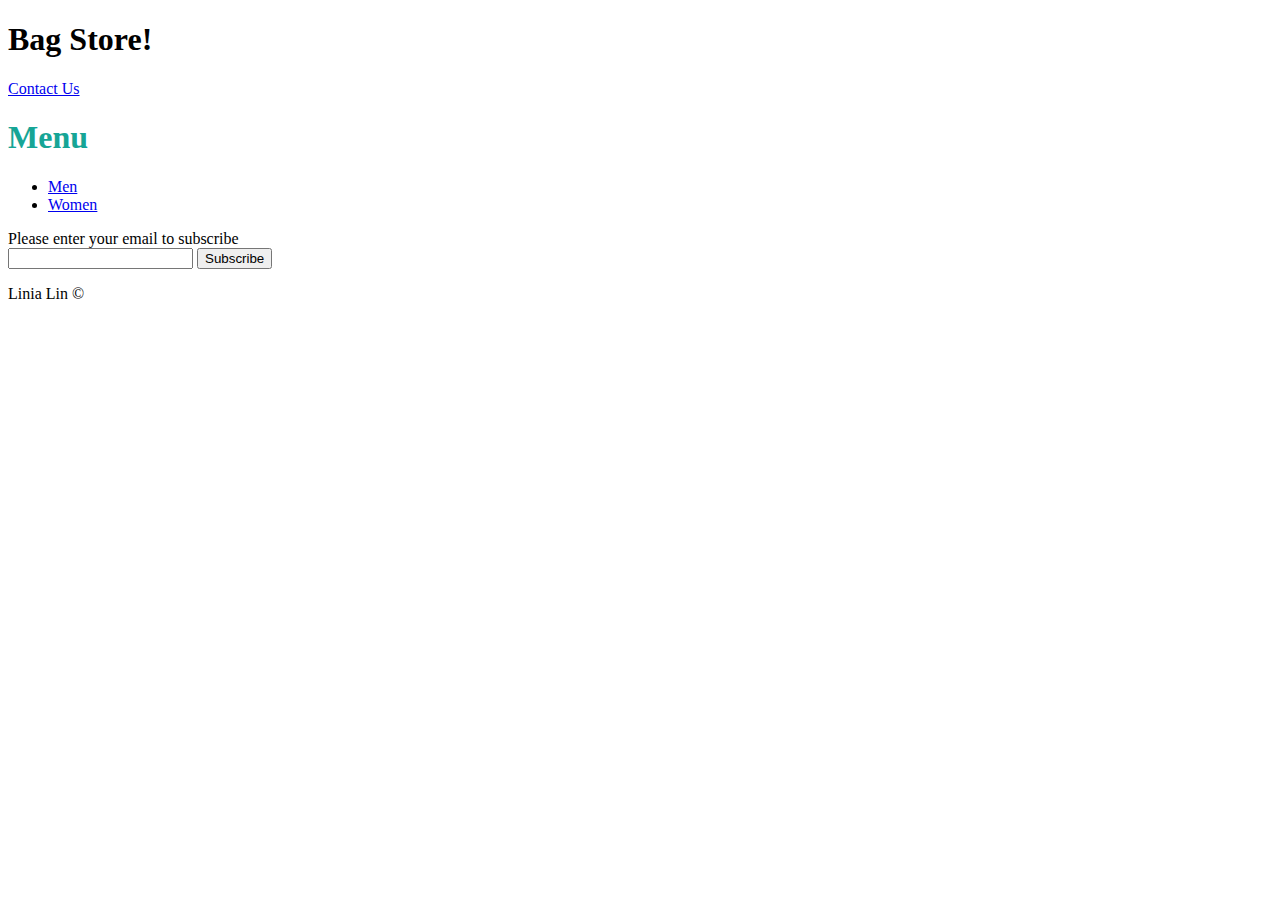
==== index.html @ 6805350e "bag-store init" ====
<!DOCTYPE html>
<html lang="en">
  <head>
    <meta charset="utf-8" />
    <meta name="viewport" content="width=device-width, initial-scale=1, shrink-to-fit=no" />
    <title>WEB222 Store</title>
    <link rel="preconnect" href="https://fonts.gstatic.com" />
    <link rel="stylesheet" href="../bag-store/style.css"  type="text/css">
    <link
      href="https://fonts.googleapis.com/css2?family=Roboto:ital,wght@1,300&display=swap"
      rel="stylesheet"
    />
    <script src="../bag-store/index.js"></script>
  </head>
  <body onload="insertitems(products)" >
    <header>
      <div id="wrapper">
        <div id="left-sidebar">
            <h1 id="bag-store-title" onclick="showBag('all')">Bag Store!</h1>
        </div>

        <div id="right-sidebar">
          <a href="../bag-store/contact.html">Contact Us</a>
        </div>
      </div>
    </header>

    <div id="app">
      <nav id="menu">
        <h1 style="color: #16a596;">Menu</h1>
        <ul>
          <!-- <li id="all"><a href="#">All</a></li> -->
          <li id="men"><a href="#" onclick="showBag('men')">Men</a></li>
          <li id="women"><a href="#" onclick="showBag('women')">Women</a></li>
        </ul>
      </nav>

      <div id="main">
        <div id="productloader" onload="insertitems(products)"></div>
      </div>
    </div>

    <footer>
      <div id="bottom">
        <form action="https://formspree.io/f/mqkgypea" method="POST">
          <div class="line1">
            <label for="Subscribe-Email">Please enter your email to subscribe</label>
          </div>

          <input type="email" name="email-address" id="Subscribe-Email" />
          <input type="submit" name="submit" value="Subscribe" />
        </form>
        <p>Linia Lin &copy</p>
      </div>
    </footer>

</script>
    

  </body>
</html>
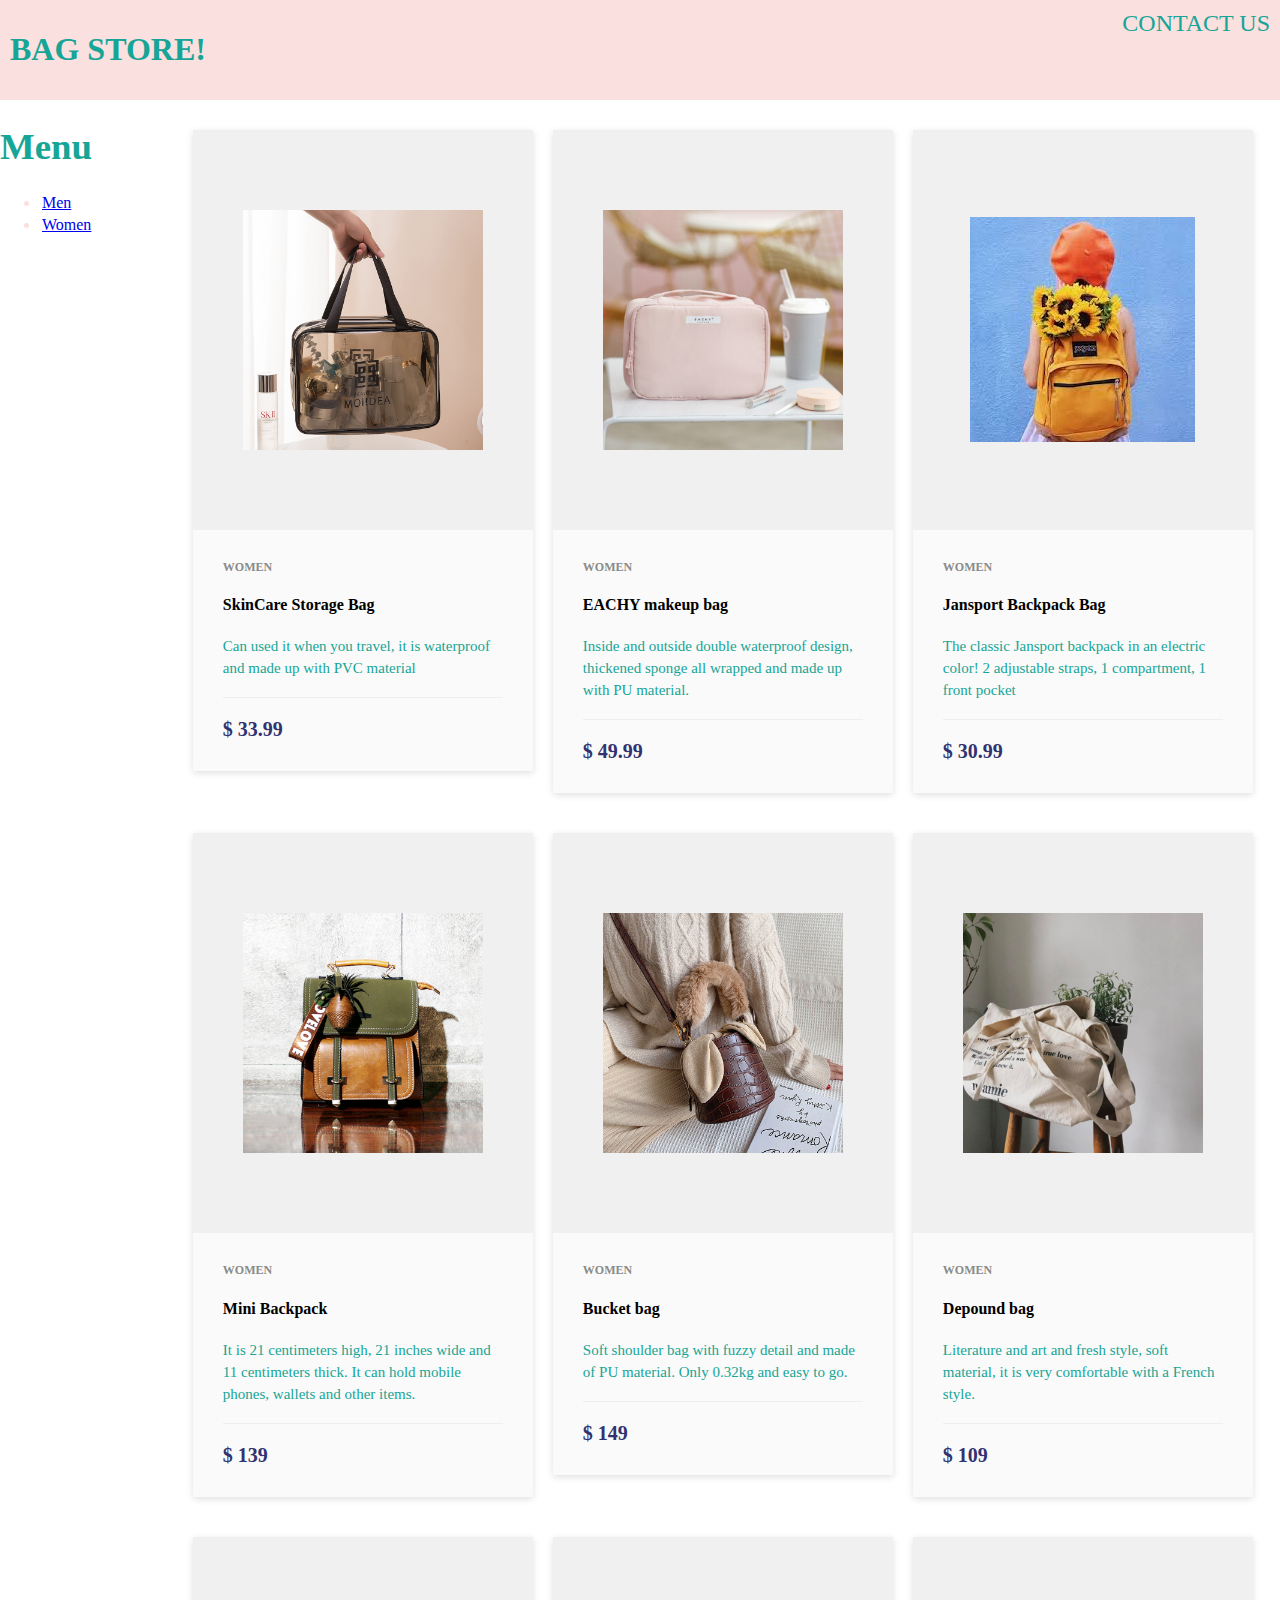
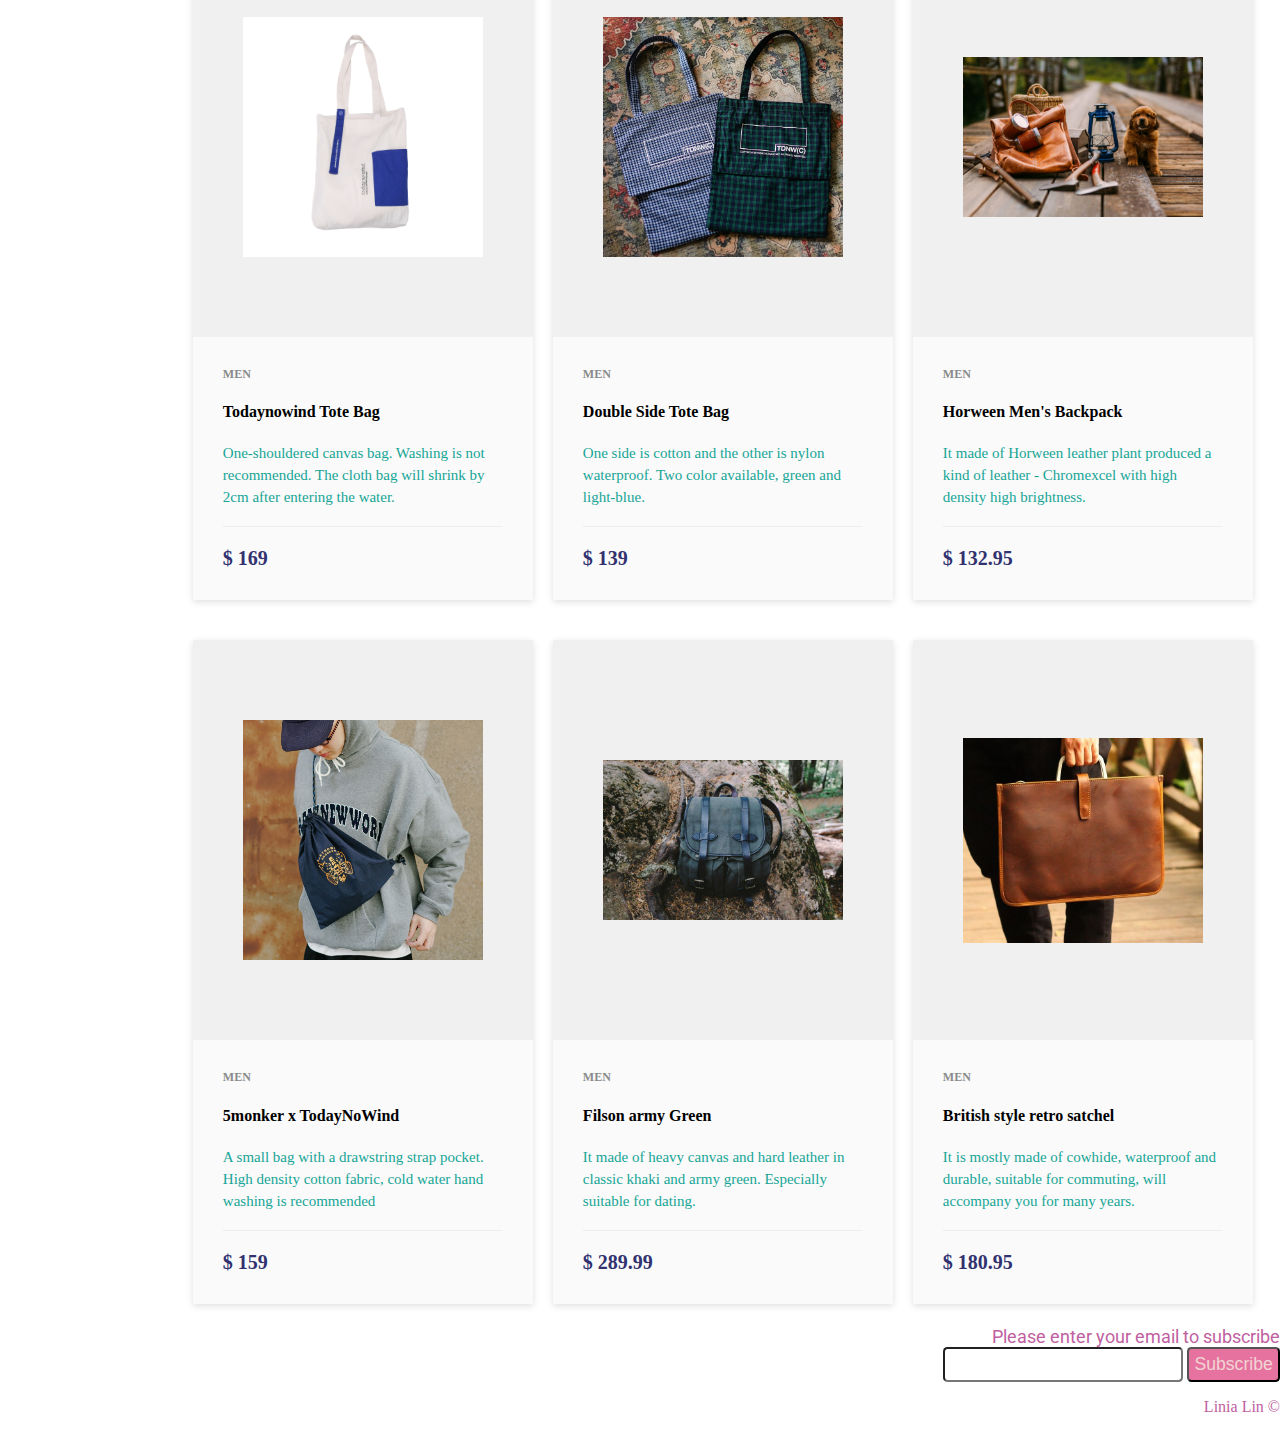
==== commit 38ecbf86: "change the href and src" ====
--- a/index.html
+++ b/index.html
@@ -5,12 +5,12 @@
     <meta name="viewport" content="width=device-width, initial-scale=1, shrink-to-fit=no" />
     <title>WEB222 Store</title>
     <link rel="preconnect" href="https://fonts.gstatic.com" />
-    <link rel="stylesheet" href="../bag-store/style.css"  type="text/css">
+    <link rel="stylesheet" href="style.css"  type="text/css">
     <link
       href="https://fonts.googleapis.com/css2?family=Roboto:ital,wght@1,300&display=swap"
       rel="stylesheet"
     />
-    <script src="../bag-store/index.js"></script>
+    <script src="index.js"></script>
   </head>
   <body onload="insertitems(products)" >
     <header>
@@ -20,7 +20,7 @@
         </div>
 
         <div id="right-sidebar">
-          <a href="../bag-store/contact.html">Contact Us</a>
+          <a href="contact.html">Contact Us</a>
         </div>
       </div>
     </header>
--- a/style.css
+++ b/style.css
@@ -0,0 +1,188 @@
+/*Color Palette 220330*/
+html,
+body {
+  margin: 0;
+  height: 100%;
+  max-height: 100%;
+}
+
+body {
+  display: flex;
+  flex-direction: column;
+}
+
+header {
+  flex: 1;
+  background-color: #fae0df;
+  color: #16a596;
+  max-width: 100%;
+}
+#wrapper {
+  display: flex;
+  justify-content: space-between;
+  text-transform: uppercase;
+  margin: 10px;
+}
+
+#right-sidebar {
+  font-size: 1.5em;
+  color: #16a596;
+}
+
+#app {
+  flex: 9;
+  display: flex;
+}
+
+#menu {
+  flex: 1;
+}
+
+#main {
+  flex: 6;
+  /* background-image: url('images/background.jpg'); */
+  background-position: center center;
+  background-size: cover;
+}
+
+#right-sidebar a {
+  text-decoration: none;
+  color: #16a596;
+  transition: color 0.5s;
+}
+
+#right-sidebar a:hover {
+  color: #898b8a;
+  border-bottom: 1px solid skyblue;
+}
+
+/*  cards */
+.product-card {
+  float: left;
+  width: 340px;
+  box-shadow: 0 2px 7px #dfdfdf;
+  margin: 30px 10px 10px 10px;
+  background: #fafafa;
+}
+
+.product-pic img {
+  max-width: 100%;
+  max-height: 100%;
+}
+
+.product-pic {
+  display: flex;
+  align-items: center;
+  justify-content: center;
+  height: 300px;
+  padding: 50px;
+  background: #f0f0f0;
+}
+
+.product-details {
+  padding: 30px;
+}
+
+.product-price small {
+  font-size: 80%;
+  font-weight: 400;
+  text-decoration: line-through;
+  display: inline-block;
+  margin-right: 5px;
+}
+
+.product-catagory {
+  display: block;
+  font-size: 12px;
+  font-weight: 700;
+  text-transform: uppercase;
+  color: #898b8a;
+  margin-bottom: 18px;
+}
+
+.product-details h4 a {
+  font-weight: 500;
+  display: block;
+  margin-bottom: 18px;
+  text-transform: uppercase;
+  color: #363636;
+  text-decoration: none;
+  transition: 0.5s;
+}
+
+.product-details h4 a:hover {
+  color: #fbb72c;
+}
+
+.product-details p {
+  font-size: 15px;
+  line-height: 22px;
+  margin-bottom: 18px;
+  color: #16a596;
+}
+
+.product-bottom-details {
+  overflow: hidden;
+  border-top: 1px solid #eee;
+  padding-top: 20px;
+}
+
+.product-bottom-details div {
+  float: left;
+  width: 60%;
+}
+
+.product-price {
+  font-size: 20px;
+  color: #31326f;
+  font-weight: 600;
+}
+
+/* menu */
+
+#menu h1 {
+  font-size: 2.3em;
+}
+
+#menu a:hover {
+  text-decoration: none;
+  color: #898b8a;
+}
+
+#menu li {
+  padding: 2px;
+}
+.app li {
+  color: #16a596;
+}
+/**/
+ul {
+  color: #fae0df;
+}
+
+/*footer*/
+#bottom {
+  margin-top: 0.8em;
+  text-align: right;
+  color: #c060a1;
+}
+#bottom label {
+  font-family: Roboto, sans-serif;
+
+  font-size: 1.1em;
+}
+#bottom input {
+  padding: 0.3em;
+  font-size: 1.1em;
+  border-radius: 0.25em;
+}
+input:focus {
+  outline: 2px lightskyblue;
+  color: #790c5a;
+}
+
+input[type="submit"] {
+  background-color: #e6739f;
+  color: #f1d4d4;
+  text-align: left;
+}
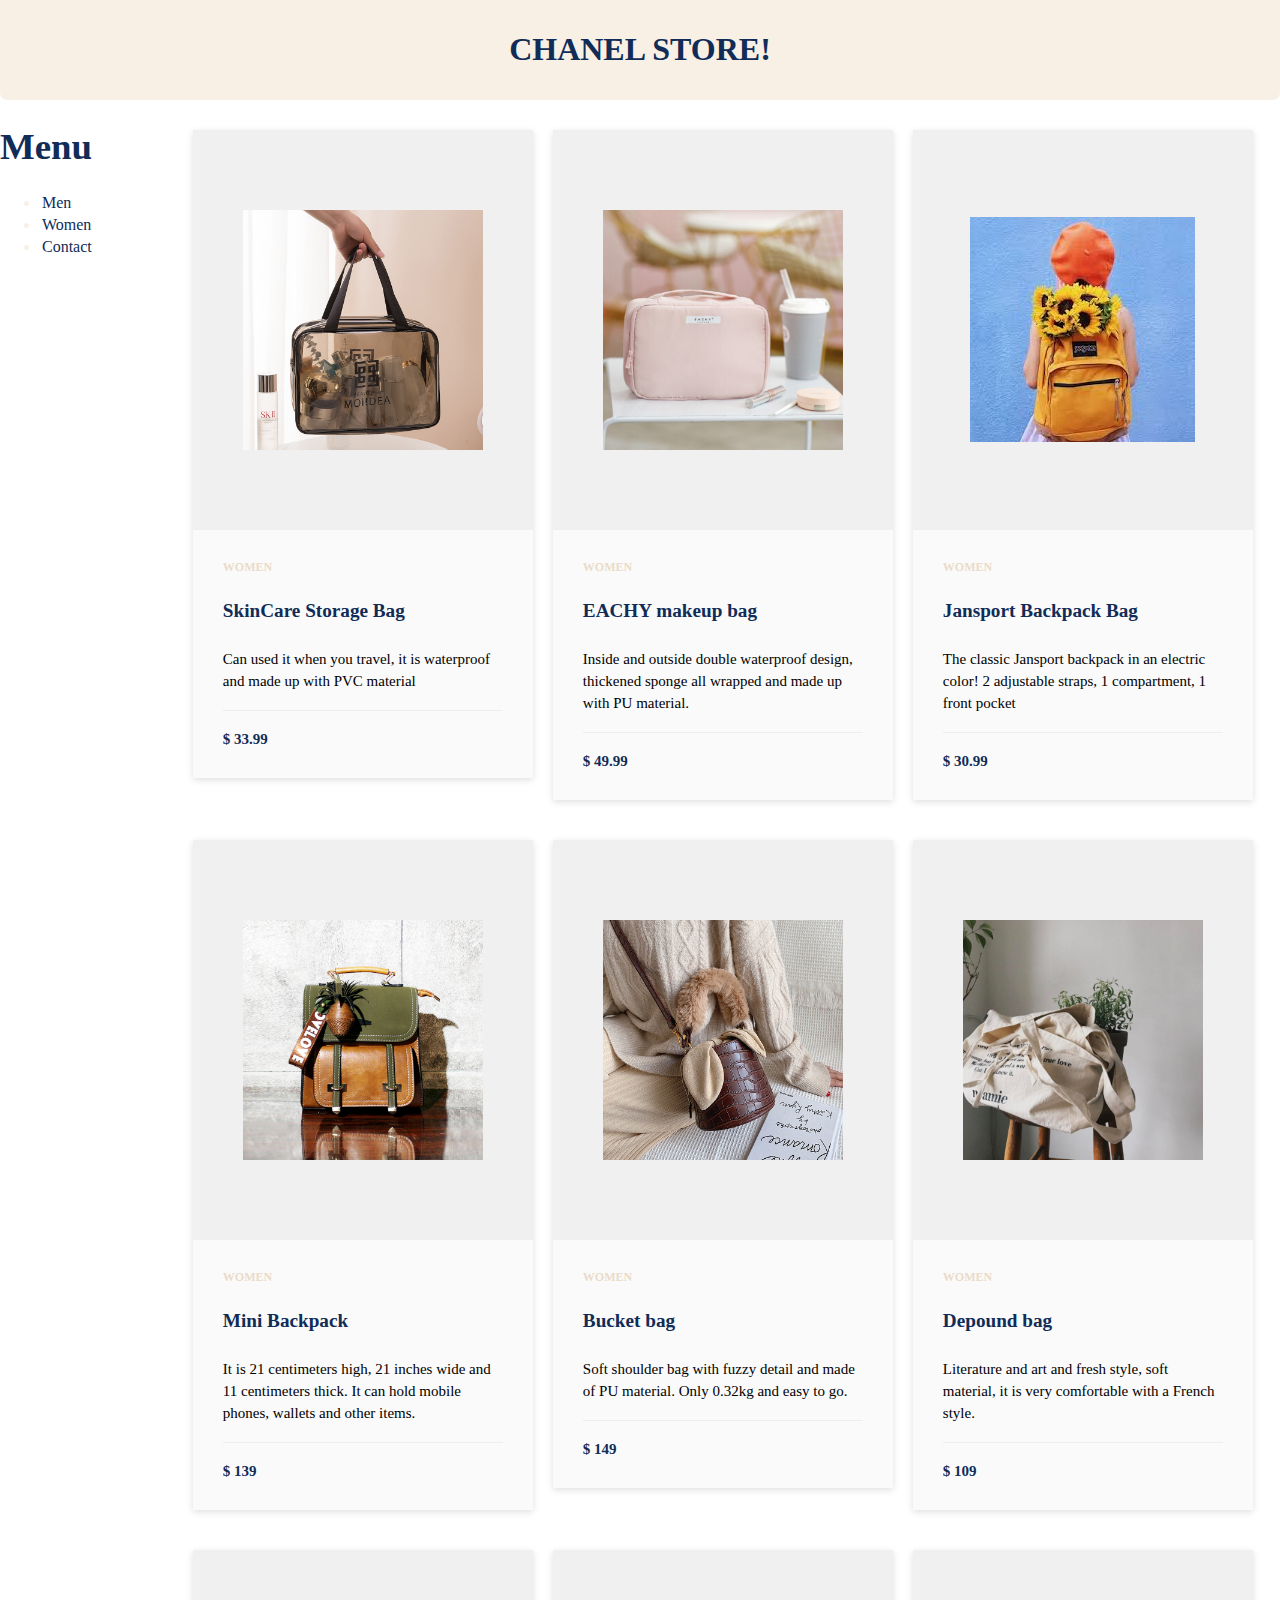
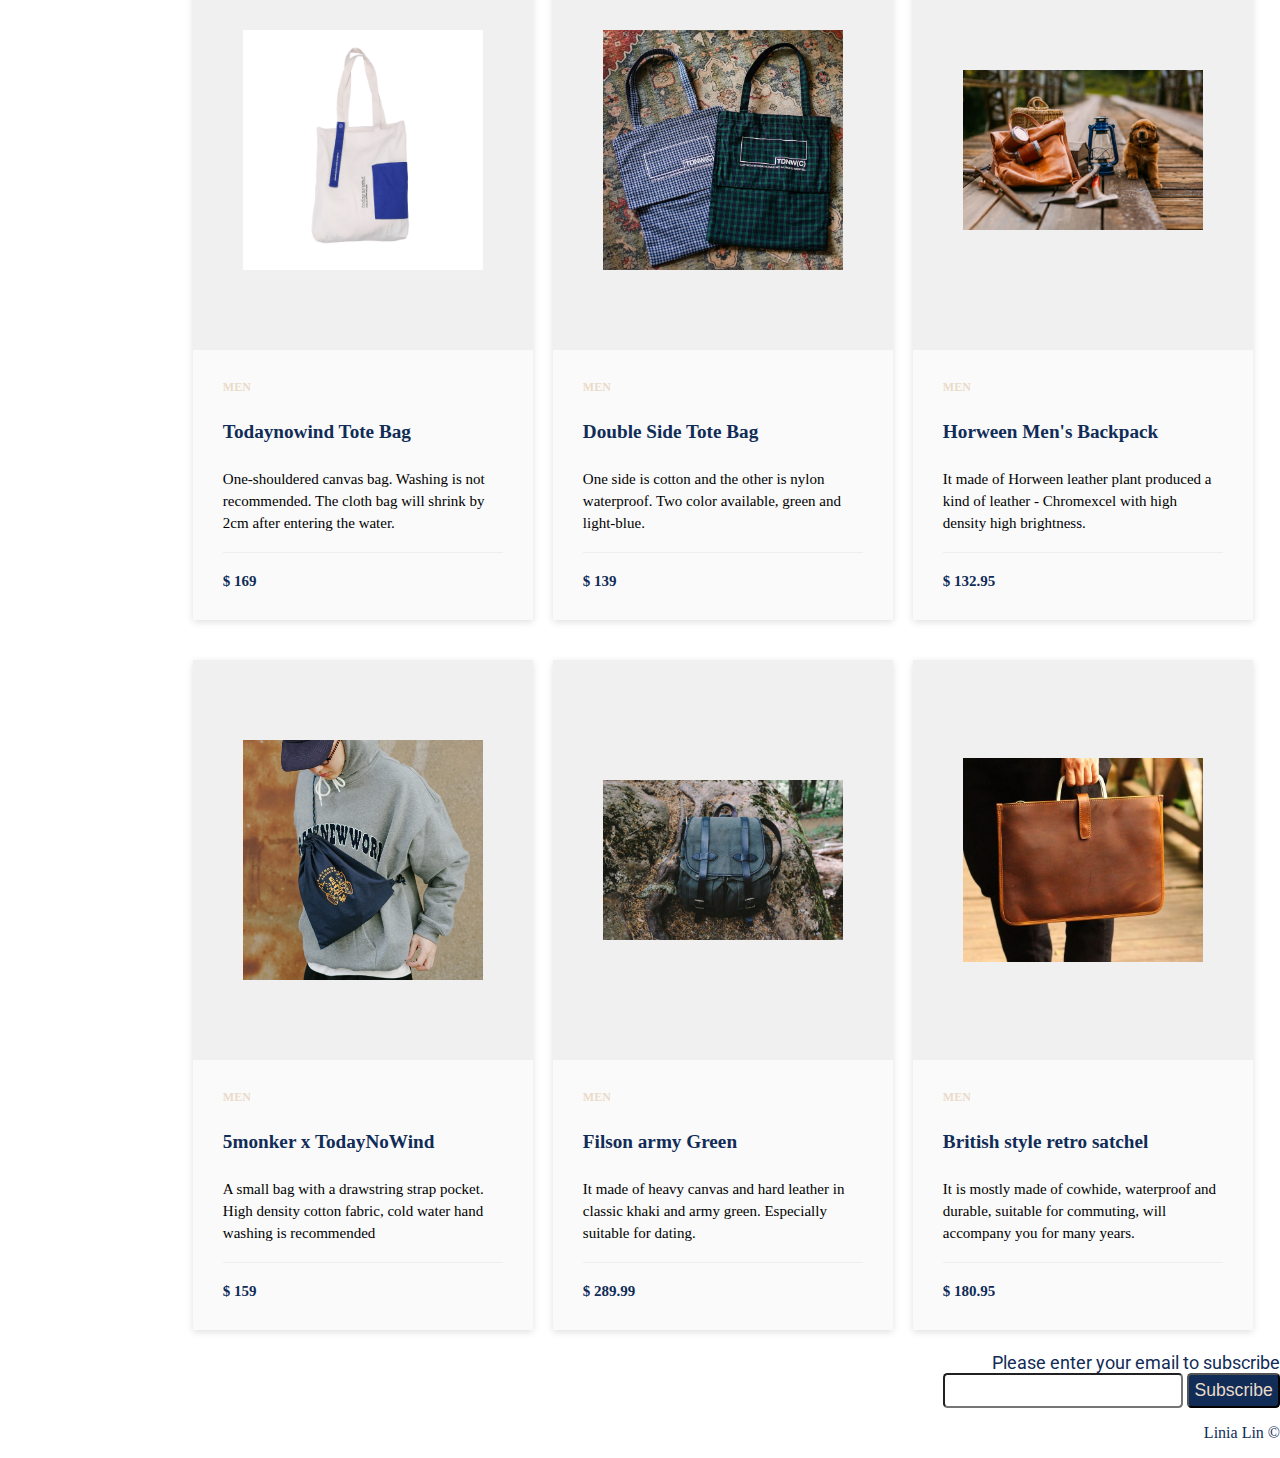
==== commit d0fd37a5: "update the color" ====
--- a/index.html
+++ b/index.html
@@ -16,22 +16,19 @@
     <header>
       <div id="wrapper">
         <div id="left-sidebar">
-            <h1 id="bag-store-title" onclick="showBag('all')">Bag Store!</h1>
-        </div>
-
-        <div id="right-sidebar">
-          <a href="contact.html">Contact Us</a>
+            <h1 id="bag-store-title" onclick="showBag('all')">Chanel Store!</h1>
         </div>
       </div>
     </header>
 
     <div id="app">
       <nav id="menu">
-        <h1 style="color: #16a596;">Menu</h1>
+        <h1 id="menu_title">Menu</h1>
         <ul>
           <!-- <li id="all"><a href="#">All</a></li> -->
           <li id="men"><a href="#" onclick="showBag('men')">Men</a></li>
           <li id="women"><a href="#" onclick="showBag('women')">Women</a></li>
+          <li id="right-sidebar"><a href="contact.html">Contact</a></li>
         </ul>
       </nav>
 
--- a/style.css
+++ b/style.css
@@ -1,3 +1,18 @@
+:root {
+  --fontColor: #102c57;
+  --font-size: 16px;
+  --bgColor: #f8f0e5;
+  --subTitleColor: #eadbc8;
+}
+/* Define the keyframes for the animation */
+@keyframes colorChange {
+  from {
+    color: #dac0a3;
+  }
+  to {
+    color: #f8f0e5; /* Change the color to your desired hover color */
+  }
+}
 /*Color Palette 220330*/
 html,
 body {
@@ -5,7 +20,9 @@
   height: 100%;
   max-height: 100%;
 }
-
+#bag-store-title {
+  animation: colorChange 0.3s ease-in-out;
+}
 body {
   display: flex;
   flex-direction: column;
@@ -13,21 +30,33 @@
 
 header {
   flex: 1;
-  background-color: #fae0df;
-  color: #16a596;
+  background-color: var(--bgColor);
+  color: var(--fontColor);
   max-width: 100%;
+  border-radius: 0px 0px 7px 7px;
 }
 #wrapper {
   display: flex;
-  justify-content: space-between;
   text-transform: uppercase;
   margin: 10px;
-}
-
+  align-items: baseline;
+  justify-content: center;
+}
+/* 
 #right-sidebar {
   font-size: 1.5em;
-  color: #16a596;
-}
+  color: var(--fontColor);
+}
+#right-sidebar a {
+  text-decoration: none;
+  color: var(--fontColor);
+  transition: color 0.5s;
+}
+
+#right-sidebar a:hover {
+  color: #898b8a;
+  border-bottom: 1px solid skyblue;
+} */
 
 #app {
   flex: 9;
@@ -37,23 +66,19 @@
 #menu {
   flex: 1;
 }
-
+#menu > ul > li > a {
+  color: var(--fontColor);
+  text-decoration: none;
+}
+
+#menu_title {
+  color: var(--fontColor);
+}
 #main {
   flex: 6;
   /* background-image: url('images/background.jpg'); */
   background-position: center center;
   background-size: cover;
-}
-
-#right-sidebar a {
-  text-decoration: none;
-  color: #16a596;
-  transition: color 0.5s;
-}
-
-#right-sidebar a:hover {
-  color: #898b8a;
-  border-bottom: 1px solid skyblue;
 }
 
 /*  cards */
@@ -96,10 +121,14 @@
   font-size: 12px;
   font-weight: 700;
   text-transform: uppercase;
-  color: #898b8a;
+  color: var(--subTitleColor);
   margin-bottom: 18px;
 }
-
+.card-title {
+  color: var(--fontColor);
+  font-weight: bold;
+  font-size: larger;
+}
 .product-details h4 a {
   font-weight: 500;
   display: block;
@@ -118,7 +147,7 @@
   font-size: 15px;
   line-height: 22px;
   margin-bottom: 18px;
-  color: #16a596;
+  /* color: var(--fontColor); */
 }
 
 .product-bottom-details {
@@ -133,8 +162,8 @@
 }
 
 .product-price {
-  font-size: 20px;
-  color: #31326f;
+  font-size: 15px;
+  color: var(--fontColor);
   font-weight: 600;
 }
 
@@ -153,18 +182,18 @@
   padding: 2px;
 }
 .app li {
-  color: #16a596;
+  color: var(--fontColor);
 }
 /**/
 ul {
-  color: #fae0df;
+  color: var(--bgColor);
 }
 
 /*footer*/
 #bottom {
   margin-top: 0.8em;
   text-align: right;
-  color: #c060a1;
+  color: var(--fontColor);
 }
 #bottom label {
   font-family: Roboto, sans-serif;
@@ -182,7 +211,7 @@
 }
 
 input[type="submit"] {
-  background-color: #e6739f;
-  color: #f1d4d4;
+  background-color: var(--fontColor);
+  color: var(--subTitleColor);
   text-align: left;
 }
